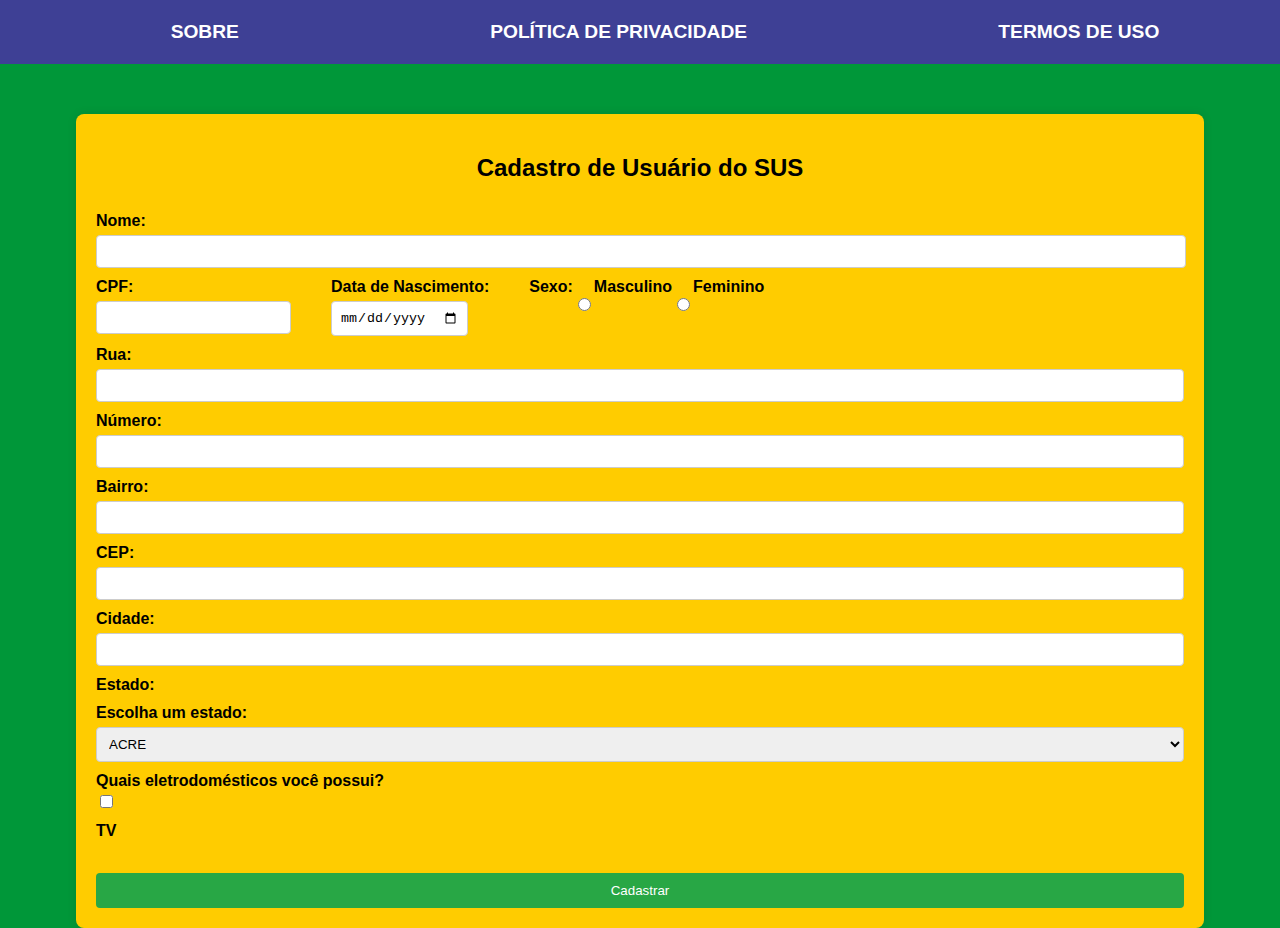
==== formulario/index.html @ ead69fd8 "Add files via upload" ====
<!DOCTYPE html>
<html lang="pt-br">
<head>
    <meta charset="UTF-8">
    <meta name="viewport" content="width=device-width, initial-scale=1.0">
    <title>Formulário de Cadastro</title>
    <link rel="stylesheet" href="styles.css">
</head>
<body>
    <header>
        <nav>
            <ul>
                <li><a href="a">SOBRE</a></li>
                <li><a href="a">POLÍTICA DE PRIVACIDADE</a></li>
                <li><a href="a">TERMOS DE USO</a></li>
            </ul>
        </nav>
    </header>
    
    <div class="container">
        <h2>Cadastro de Usuário  do SUS</h2>
        <form id="cadastroForm">
           <section class="dadospessoais">
                <div>
                    <label class="name" for="nome">Nome:</label>
                    <input type="name" id="nome" required>
                </div>
                <div class="info1">
                    <div>
                        <label for="cpf">CPF:</label>
                        <input type="number" id="cpf" maxlength="11" step="1" required>
                    </div>
                    <div>
                        <label for="dataNascimento">Data de Nascimento:</label>
                        <input type="date" id="dataNascimento" required>
                    </div>
                    
                    <div class="sexo">
                        <label class="sexo" for="sexo">Sexo:</label>
                        <input type="radio" id="Masculino" name="sexo" value="Masculino"></radio>
                        <label for="masculino">Masculino</label>
                        
                        <input type="radio" id="Feminino" name="sexo" value="Feminino"></radio>
                        <label for="Feminino">Feminino</label>

                    </div>
                </div>
           </section>

            <label for="rua">Rua:</label>
            <input type="text" id="rua" required>

            <label for="numero">Número:</label>
            <input type="text" id="numero" required>

            <label for="bairro">Bairro:</label>
            <input type="text" id="bairro" required>

            <label for="cep">CEP:</label>
            <input type="text" id="cep" required>

            <label for="cidade">Cidade:</label>
            <input type="text" id="cidade" required>

            <label for="estado">Estado:</label>
            <label for="estado">Escolha um estado:</label>
            <select id="estado" name="estado">
                <option value="AC">ACRE</option>
                <option value="AL">ALAGOAS</option>
                <option value="AP">AMAPÁ</option>
                <option value="AM">AMAZONAS</option>
                <option value="BA">BAHIA</option>
                <option value="CE">CEARÁ</option>
                <option value="DF">DISTRITO FEDERAL</option>
                <option value="ES">ESPÍRITO SANTO</option>
                <option value="GO">GOIÁS</option>
                <option value="MA">MARANHÃO</option>
                <option value="MT">MATO GROSSO</option>
                <option value="MS">MATO GROSSO SO SUL</option>
                <option value="MG">MINAS GERAIS </option>
                <option value="PA">PARÁ</option>
                <option value="PB">PARAÍBA</option>
                <option value="PR">PARANÁ</option>
                <option value="PE">PERNAMBUCO</option>
                <option value="PI">PIAUI</option>
                <option value="RJ">RIO DE JANEIRO</option>
                <option value="RN">RIO GRANDE DO NORTE</option>
                <option value="RS">RIO GRANDE DO SUL</option>
                <option value="RO">RONDONIA</option>
                <option value="RR">RORAIMA</option>
                <option value="SC">SANTA CATARINA</option>
                <option value="SP">SÃO PAULO</option>
                <option value="SE">SERGIPE</option>
                <option value="TO">TOCANTINS</option>
            </select>

            <label for="letro">Quais eletrodomésticos você possui?</label>
            <div>
                <input type="checkbox" id="eletro1" name="eletro1" value="TV">
                <label for="eletro1">TV</label><br>

            </div>

            <button type="submit">Cadastrar</button>
        </form>
    </div>

    <script src="script.js"></script>
</body>
</html>
---- formulario/styles.css ----
body {
    font-family: Arial, sans-serif;
    background-color: #009739;
    margin: 0;
    padding: 0;
    justify-content: center;
    align-items: center;
    height: 100vh;
}
header {
    background-color: #A7DFFF;
    color: black;
    text-align: center;
    width: 100%;
    margin-bottom: 50px;
}

nav{
    width: 100%;
    background-color: #3E4095;
    position: sticky;
    top: 0;
    padding: 5px;
    text-align: center;
    z-index: 1000; /* Mantém o menu acima dos outros elementos */
    }
nav ul {
        list-style: none;
        display: flex;
        justify-content: space-around;
    }
nav ul li a {
        text-decoration: none;
        color: white;
        font-size: 1.2em;
        transition: color 0.3s;
        font-weight: bold
    }
    
nav ul li a:hover {
        cursor: pointer;
        color: #f4a460;
    }

.container {
    margin-top: 50px;
    background: #FFCC00;
    padding: 20px;
    border-radius: 8px;
    box-shadow: 0 0 10px rgba(0, 0, 0, 0.1);
    width: 85%;
    margin: 0 auto;
}

.dadospessoais{
    display: flex;
    flex-direction: column;
    width: 100%;
}
.info1{
    gap: 40px;
    display: flex;
    width: 100%;
}
h2 {
    text-align: center;
}

form {
    display: flex;
    flex-direction: column;
}

label {
    display: flex;
    margin-top: 10px;
    font-weight: bold;
}
input[type="name"]{
    width: 98.5%;

}
.sexo{
    display: flex;
    flex-direction: row;
}
input, select {
    padding: 8px;
    margin-top: 5px;
    border: 1px solid #ccc;
    border-radius: 4px;
}

button {
    margin-top: 15px;
    padding: 10px;
    background-color: #28a745;
    color: #fff;
    border: none;
    border-radius: 4px;
    cursor: pointer;
}

button:hover {
    background-color: #218838;
}
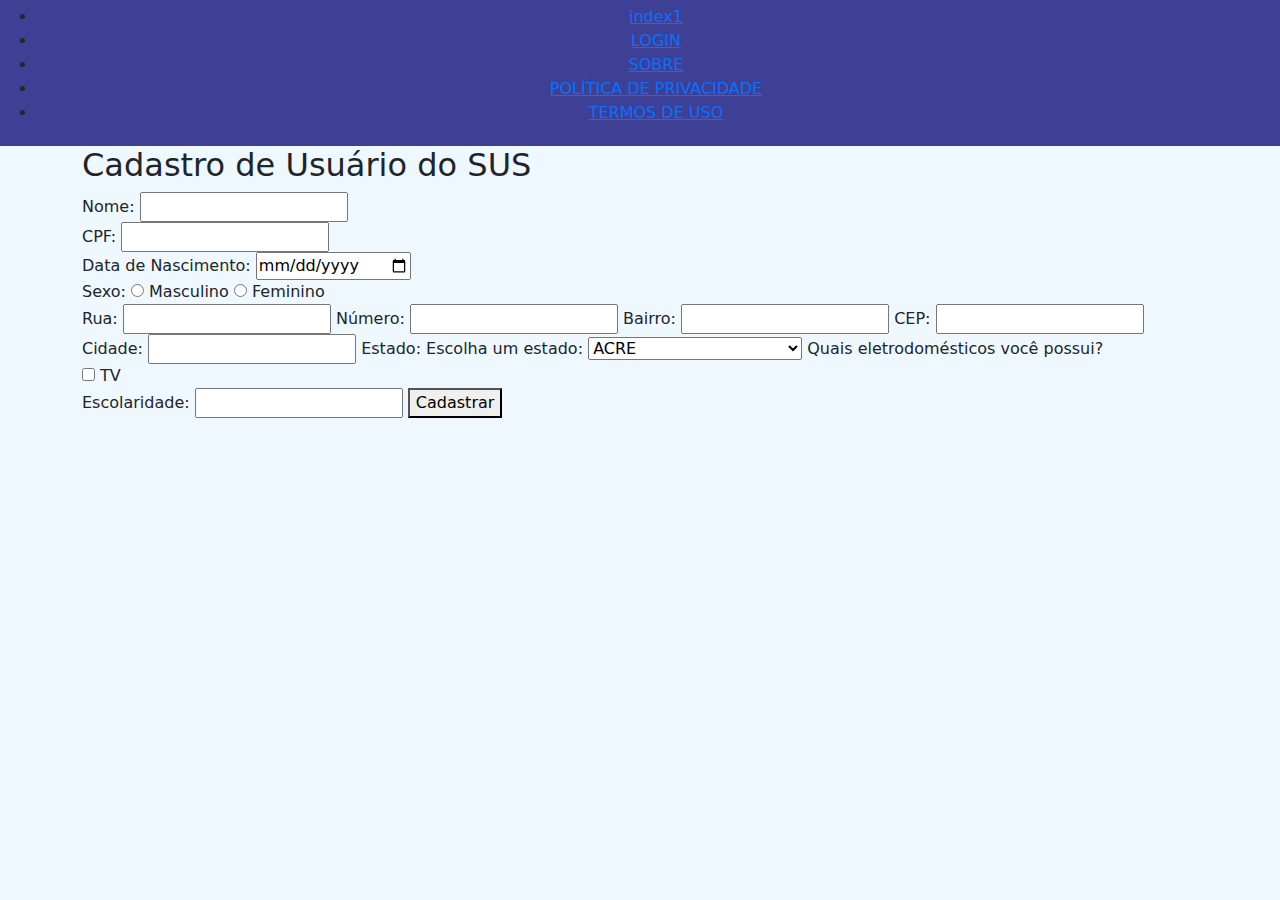
==== commit 195790e7: "Add files via upload" ====
--- a/formulario/index.html
+++ b/formulario/index.html
@@ -1,26 +1,31 @@
 <!DOCTYPE html>
 <html lang="pt-br">
+
 <head>
     <meta charset="UTF-8">
     <meta name="viewport" content="width=device-width, initial-scale=1.0">
     <title>Formulário de Cadastro</title>
+    <link href="https://cdn.jsdelivr.net/npm/bootstrap@5.3.3/dist/css/bootstrap.min.css" rel="stylesheet" integrity="sha384-QWTKZyjpPEjISv5WaRU9OFeRpok6YctnYmDr5pNlyT2bRjXh0JMhjY6hW+ALEwIH" crossorigin="anonymous">
     <link rel="stylesheet" href="styles.css">
 </head>
+
 <body>
     <header>
         <nav>
             <ul>
+                <li><a href="index1.html">index1</a></li>
+                <li><a href="login.html">LOGIN</a></li>
                 <li><a href="a">SOBRE</a></li>
                 <li><a href="a">POLÍTICA DE PRIVACIDADE</a></li>
                 <li><a href="a">TERMOS DE USO</a></li>
             </ul>
         </nav>
     </header>
-    
+
     <div class="container">
-        <h2>Cadastro de Usuário  do SUS</h2>
+        <h2>Cadastro de Usuário do SUS</h2>
         <form id="cadastroForm">
-           <section class="dadospessoais">
+            <section class="dadospessoais">
                 <div>
                     <label class="name" for="nome">Nome:</label>
                     <input type="name" id="nome" required>
@@ -34,18 +39,18 @@
                         <label for="dataNascimento">Data de Nascimento:</label>
                         <input type="date" id="dataNascimento" required>
                     </div>
-                    
+
                     <div class="sexo">
                         <label class="sexo" for="sexo">Sexo:</label>
                         <input type="radio" id="Masculino" name="sexo" value="Masculino"></radio>
                         <label for="masculino">Masculino</label>
-                        
+
                         <input type="radio" id="Feminino" name="sexo" value="Feminino"></radio>
                         <label for="Feminino">Feminino</label>
 
                     </div>
                 </div>
-           </section>
+            </section>
 
             <label for="rua">Rua:</label>
             <input type="text" id="rua" required>
@@ -98,13 +103,28 @@
             <div>
                 <input type="checkbox" id="eletro1" name="eletro1" value="TV">
                 <label for="eletro1">TV</label><br>
+            </div>
+            <label for="escolaridade">Escolaridade:</label>
+            <input list="escolaridade-opcoes" id="escolaridade" name="escolaridade">
+            <datalist id="escolaridade-opcoes">
+                <option value="Ensino Fundamental Incompleto">
+                <option value="Ensino Fundamental Completo">
+                <option value="Ensino Médio Incompleto">
+                <option value="Ensino Médio Completo">
+                <option value="Ensino Superior Incompleto">
+                <option value="Ensino Superior Completo">
+                <option value="Pós-Graduação">
+                <option value="Mestrado">
+                <option value="Doutorado">
+            </datalist>
+            <button type="submit">Cadastrar</button>
 
-            </div>
+        </form>
 
-            <button type="submit">Cadastrar</button>
-        </form>
+
     </div>
 
     <script src="script.js"></script>
 </body>
+
 </html>--- a/formulario/styles.css
+++ b/formulario/styles.css
@@ -1,20 +1,12 @@
-body {
-    font-family: Arial, sans-serif;
-    background-color: #009739;
-    margin: 0;
-    padding: 0;
-    justify-content: center;
-    align-items: center;
-    height: 100vh;
+body{
+    background-color: aliceblue;
 }
-header {
-    background-color: #A7DFFF;
-    color: black;
-    text-align: center;
-    width: 100%;
-    margin-bottom: 50px;
+.card{
+    max-width: 700px;
+    margin: auto;
+    border-radius: 10px;
+    background-color: rgb(119, 131, 187);
 }
-
 nav{
     width: 100%;
     background-color: #3E4095;
@@ -23,84 +15,4 @@
     padding: 5px;
     text-align: center;
     z-index: 1000; /* Mantém o menu acima dos outros elementos */
-    }
-nav ul {
-        list-style: none;
-        display: flex;
-        justify-content: space-around;
-    }
-nav ul li a {
-        text-decoration: none;
-        color: white;
-        font-size: 1.2em;
-        transition: color 0.3s;
-        font-weight: bold
-    }
-    
-nav ul li a:hover {
-        cursor: pointer;
-        color: #f4a460;
-    }
-
-.container {
-    margin-top: 50px;
-    background: #FFCC00;
-    padding: 20px;
-    border-radius: 8px;
-    box-shadow: 0 0 10px rgba(0, 0, 0, 0.1);
-    width: 85%;
-    margin: 0 auto;
-}
-
-.dadospessoais{
-    display: flex;
-    flex-direction: column;
-    width: 100%;
-}
-.info1{
-    gap: 40px;
-    display: flex;
-    width: 100%;
-}
-h2 {
-    text-align: center;
-}
-
-form {
-    display: flex;
-    flex-direction: column;
-}
-
-label {
-    display: flex;
-    margin-top: 10px;
-    font-weight: bold;
-}
-input[type="name"]{
-    width: 98.5%;
-
-}
-.sexo{
-    display: flex;
-    flex-direction: row;
-}
-input, select {
-    padding: 8px;
-    margin-top: 5px;
-    border: 1px solid #ccc;
-    border-radius: 4px;
-}
-
-button {
-    margin-top: 15px;
-    padding: 10px;
-    background-color: #28a745;
-    color: #fff;
-    border: none;
-    border-radius: 4px;
-    cursor: pointer;
-}
-
-button:hover {
-    background-color: #218838;
 }